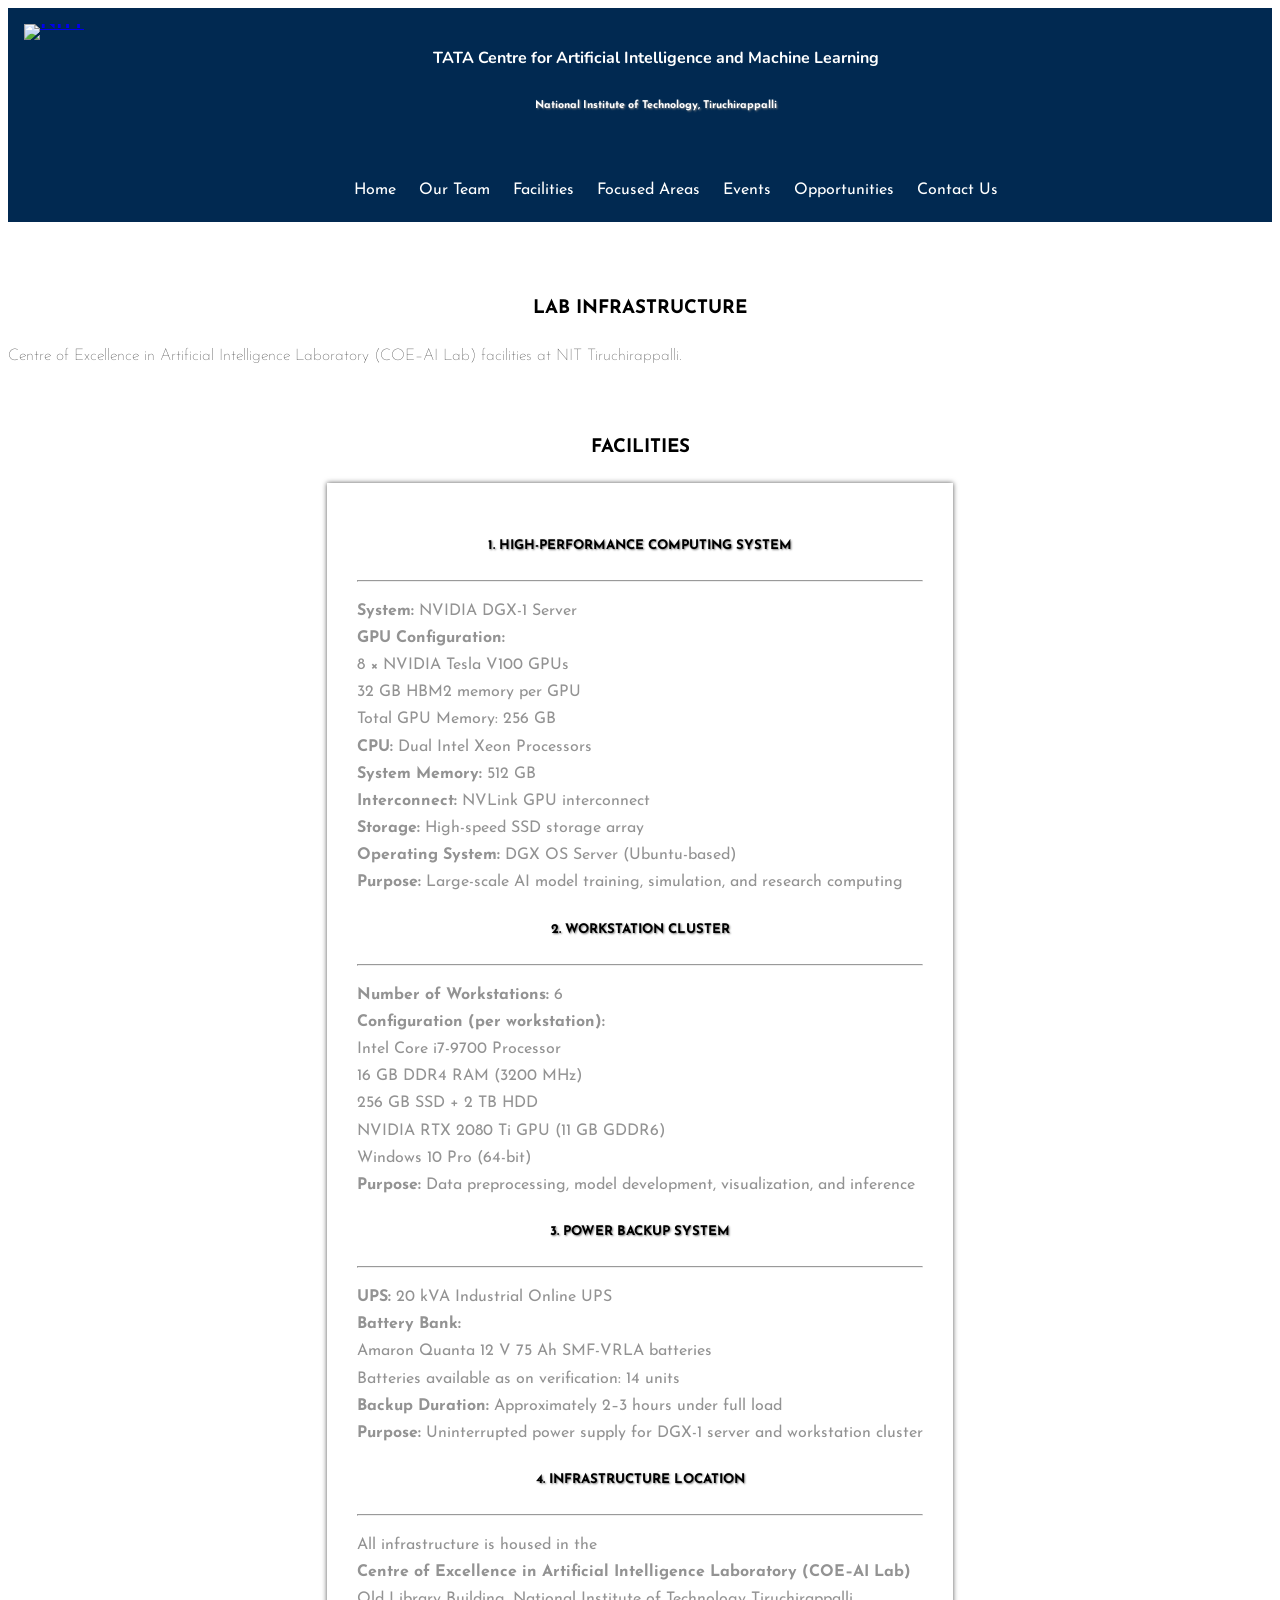
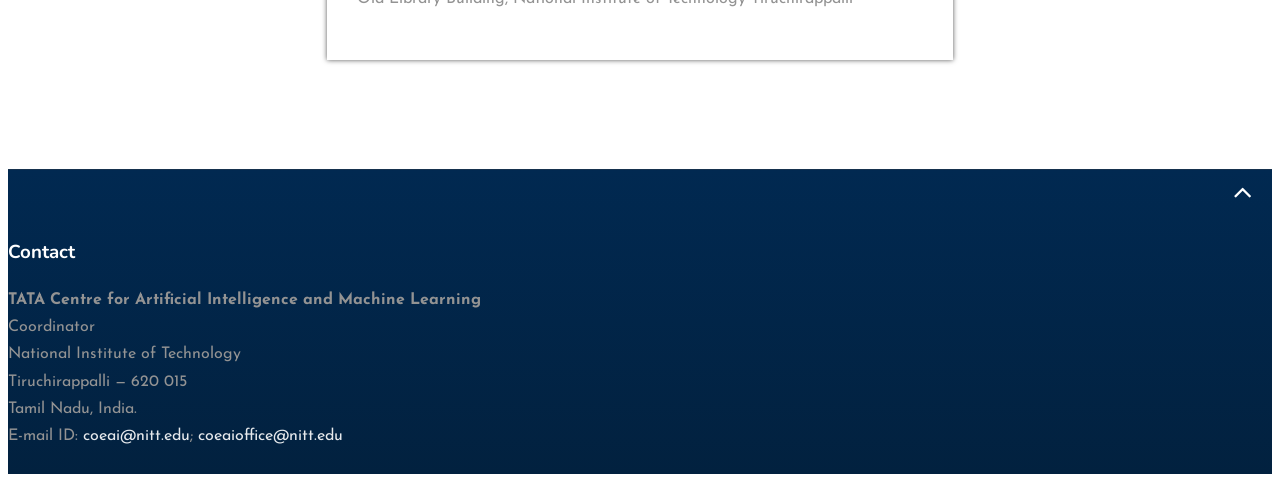
==== facilities.html @ 54cd0da4 "feat: changes 2026" ====
<!DOCTYPE html>
<html lang="en">
  <head>
    <title>TATA Centre for Artificial Intelligence and Machine Learning</title>
    <meta charset="utf-8" />
    <meta
      name="viewport"
      content="width=device-width, initial-scale=1, shrink-to-fit=yes"
    />
    <link
      href="https://fonts.googleapis.com/css?family=Nunito:300,400,700"
      rel="stylesheet"
    />
    <link rel="stylesheet" href="fonts/icomoon/style.css" />
    <link rel="stylesheet" href="css/bootstrap.min.css" />
    <link rel="stylesheet" href="css/magnific-popup.css" />
    <link rel="stylesheet" href="css/jquery-ui.css" />
    <link rel="stylesheet" href="css/owl.carousel.min.css" />
    <link rel="stylesheet" href="css/owl.theme.default.min.css" />
    <link rel="stylesheet" href="fonts/flaticon/font/flaticon.css" />
    <link rel="stylesheet" href="css/style.css" />
    <link rel="shortcut icon" href="images/emblem.png" type="image/x-icon" />
    <link
      href="https://fonts.googleapis.com/css?family=Josefin+Sans"
      rel="stylesheet"
    />
    <link
      rel="stylesheet"
      href="https://cdnjs.cloudflare.com/ajax/libs/font-awesome/4.7.0/css/font-awesome.min.css"
    />
    <link href="css/animate.css" rel="stylesheet" type="text/css" media="all" />
  </head>

  <body
    data-spy="scroll"
    data-target=".site-navbar-target"
    data-offset="300"
    style="font-family: 'Josefin Sans', sans-serif !important"
  >
    <div class="site-wrap" id="home-section">
      <div class="site-mobile-menu site-navbar-target">
        <div class="site-mobile-menu-header">
          <div class="site-mobile-menu-close mt-3">
            <span class="icon-close2 js-menu-toggle"></span>
          </div>
        </div>
        <div class="site-mobile-menu-body"></div>
      </div>

      <header
        class="site-navbar js-sticky-header site-navbar-target"
        style="background-color: #012951"
        role="banner"
      >
        <div class="site-logo">
          <a href="https://www.nitt.edu/" style="float: left"
            ><img
              src="images/emblem.png"
              alt="NITT"
              style="width: 130px; height: 130px"
          /></a>
          <a href="#home-section" class="text-black head-tag go-top"></a>
        </div>
        <div class="container">
          <div class="row align-items-center position-relative">
            <div class="col-12">
              <nav class="site-navigation text-center" role="navigation">
                <div style="color: white; text-align: center">
                  <h4>
                    TATA Centre for Artificial Intelligence and Machine Learning
                  </h4>
                  <h6>National Institute of Technology, Tiruchirappalli</h6>
                </div>
                <ul
                  class="site-menu main-menu js-clone-nav ml-auto d-none d-lg-block"
                  style="float: right"
                >
                  <li class="dropdown">
                    <a href="index.html" class="nav-link">Home</a>
                  </li>
                  <li class="dropdown">
                    <a href="" class="nav-link">Our Team</a>
                    <div class="dropdown-content">
                      <a href="team.html">NITT COE Faculty</a>
                      <a href="empty.html">COE Staff</a>
                    </div>
                  </li>
                  <li class="dropdown">
                    <a href="facilities.html" class="nav-link">Facilities</a>
                  </li>
                  <li class="dropdown">
                    <a href="research.html" class="nav-link">Focused Areas</a>
                  </li>
                  <li class="dropdown">
                    <a href="events.html" class="nav-link">Events</a>
                  </li>
                  <li class="dropdown">
                    <a href="opportunities.html" class="nav-link"
                      >Opportunities</a
                    >
                  </li>
                  <li class="dropdown">
                    <a href="contact.html" class="nav-link">Contact Us</a>
                  </li>
                  
                </ul>
              </nav>
            </div>
            <div class="toggle-button align-items-center d-flex">
              <a
                href="#"
                class="site-menu-toggle js-menu-toggle text-white mt-5 d-inline-block d-lg-none d-flex"
              >
                <span class="icon-menu h3 m-0"></span
              ></a>
            </div>
          </div>
        </div>
      </header>
      <div class="site-section block__73694" id="about-section">
        <div class="container-fluid">
          <div class="row d-flex no-gutters align-items-stretch">
            <div
              class="col-lg-12 p-lg-5 mt-4 mt-lg-0"
              style="padding-top: 20px !important"
            >
              <span class="anchor" id="lab"></span>
              <h3 class="mb-3 text-black h3font">Lab Infrastructure</h3>
              <p class="para-font text-justify d-flex justify-content-center">
                Centre of Excellence in Artificial Intelligence Laboratory (COE–AI Lab) facilities at NIT Tiruchirappalli.
              </p>
              <br />
              <span id="equipments" class="anchor"></span>
              <h3 class="mb-3 text-black h3font">Facilities</h3>
              <div class="site-section block__73694" id="theme-section">
                <div class="container-fluid">
                  <div class="row d-flex no-gutters align-items-stretch">
                    <div class="col-lg-12">
                      <div class="comm" align="center">
                        <h5 class="text-black">1. High-Performance Computing System</h5>
                        <hr />
                        <ul style="text-align: left; list-style: none; padding-left: 0;">
                          <li><strong>System:</strong> NVIDIA DGX-1 Server</li>
                          <li><strong>GPU Configuration:</strong></li>
                          <li>8 × NVIDIA Tesla V100 GPUs</li>
                          <li>32 GB HBM2 memory per GPU</li>
                          <li>Total GPU Memory: 256 GB</li>
                          <li><strong>CPU:</strong> Dual Intel Xeon Processors</li>
                          <li><strong>System Memory:</strong> 512 GB</li>
                          <li><strong>Interconnect:</strong> NVLink GPU interconnect</li>
                          <li><strong>Storage:</strong> High-speed SSD storage array</li>
                          <li><strong>Operating System:</strong> DGX OS Server (Ubuntu-based)</li>
                          <li><strong>Purpose:</strong> Large-scale AI model training, simulation, and research computing</li>
                        </ul>

                        <h5 class="text-black mt-4">2. Workstation Cluster</h5>
                        <hr />
                        <ul style="text-align: left; list-style: none; padding-left: 0;">
                          <li><strong>Number of Workstations:</strong> 6</li>
                          <li><strong>Configuration (per workstation):</strong></li>
                          <li>Intel Core i7-9700 Processor</li>
                          <li>16 GB DDR4 RAM (3200 MHz)</li>
                          <li>256 GB SSD + 2 TB HDD</li>
                          <li>NVIDIA RTX 2080 Ti GPU (11 GB GDDR6)</li>
                          <li>Windows 10 Pro (64-bit)</li>
                          <li><strong>Purpose:</strong> Data preprocessing, model development, visualization, and inference</li>
                        </ul>

                        <h5 class="text-black mt-4">3. Power Backup System</h5>
                        <hr />
                        <ul style="text-align: left; list-style: none; padding-left: 0;">
                          <li><strong>UPS:</strong> 20 kVA Industrial Online UPS</li>
                          <li><strong>Battery Bank:</strong></li>
                          <li>Amaron Quanta 12 V 75 Ah SMF-VRLA batteries</li>
                          <li>Batteries available as on verification: 14 units</li>
                          <li><strong>Backup Duration:</strong> Approximately 2–3 hours under full load</li>
                          <li><strong>Purpose:</strong> Uninterrupted power supply for DGX-1 server and workstation cluster</li>
                        </ul>

                        <h5 class="text-black mt-4">4. Infrastructure Location</h5>
                        <hr />
                        <p class="text-justify" style="text-align: left;">
                          All infrastructure is housed in the<br />
                          <strong>Centre of Excellence in Artificial Intelligence Laboratory (COE–AI Lab)</strong><br />
                          Old Library Building, National Institute of Technology Tiruchirappalli
                        </p>
                      </div>
                    </div>
                  </div>
                </div>
              </div>
            </div>
            <br />
          </div>
        </div>
      </div>
    </div>
    <div class="btn btn-primary">
      <a class="go-top" href="#home-section"
        ><i class="fa fa-angle-up" aria-hidden="true"></i
      ></a>
    </div>
    <footer class="site-footer footer-padding">
      <div class="container">
        <div class="row">
          <div class="col-md-8">
            <h3 class="footer-heading1 mb-1">Contact</h3>
            <strong
              >TATA Centre for Artificial Intelligence and Machine
              Learning</strong
            ><br />
            Coordinator <br />
            National Institute of Technology<br />
            Tiruchirappalli — 620 015<br />
            Tamil Nadu, India.<br />
            E-mail ID: <a href="mailto:coeai@nitt.edu">coeai@nitt.edu</a>;
            <a href="mailto:coeaioffice@nitt.edu">coeaioffice@nitt.edu</a>
            <br />
          </div>
          <div class="col-md-4 rightAlign"></div>
        </div>
      </div>
    </footer>
    <script src="js/jquery-3.3.1.min.js"></script>
    <script src="js/jquery-ui.js"></script>
    <script src="js/popper.min.js"></script>
    <script src="js/bootstrap.min.js"></script>
    <script src="js/owl.carousel.min.js"></script>
    <script src="js/jquery.magnific-popup.min.js"></script>
    <script src="js/jquery.sticky.js"></script>
    <script src="js/jquery.waypoints.min.js"></script>
    <script src="js/jquery.animateNumber.min.js"></script>
    <script src="js/aos.js"></script>
    <script src="js/main.js"></script>
  </body>
</html>
---- css/style.css ----
/* Base */

html,
body {
  overflow-x: hidden;
}

.image {
  display: inline;
  border-radius: 5px;
  width: 100%;
}

.rightAlign {
  text-align: right;
}

.center-elems {
  margin: auto;
  width: 50%;
  display: flex;
  height: 100%;
  flex-direction: column;
  justify-content: center;
}

.conf {
  display: inline-block;
  text-align: center;
  color: black;
  /* border-style: */
}

.font-size-10 {
  font-size: 10px;
}

.font-size-11 {
  font-size: 11px;
}

.font-size-12 {
  font-size: 12px;
}

.font-size-13 {
  font-size: 13px;
}

.font-size-14 {
  font-size: 14px;
}

.font-size-15 {
  font-size: 15px;
}

.font-size-16 {
  font-size: 16px;
}

.font-size-17 {
  font-size: 17px;
}

.font-size-18 {
  font-size: 18px;
}

.font-size-19 {
  font-size: 19px;
}

.font-size-20 {
  font-size: 20px;
}

.font-size-21 {
  font-size: 21px;
}

.font-size-22 {
  font-size: 22px;
}

.font-size-23 {
  font-size: 23px;
}

.font-size-24 {
  font-size: 24px;
}

.font-size-25 {
  font-size: 25px;
}

.font-size-26 {
  font-size: 26px;
}

.font-size-27 {
  font-size: 27px;
}

.font-size-28 {
  font-size: 28px;
}

.font-size-29 {
  font-size: 29px;
}

.font-size-30 {
  font-size: 30px;
}

.font-gray-1 {
  color: #f7f7f7;
}

.font-gray-2 {
  color: #e9e9e9;
}

.font-gray-3 {
  color: #d9d9d9;
}

.font-gray-4 {
  color: #c9c9c9;
}

.font-gray-5,
.block-heading-1 span {
  color: #b8b8b8;
}

.font-gray-6 {
  color: #a8a8a8;
}

.font-gray-7,
body {
  color: #939393;
}

.color1 {
  color: #fff;
  font-weight: bold !important;
}

.font-gray-8 {
  color: #7b7b7b;
}

.font-gray-9 {
  color: #636363 #4d4d4d;
}

.font-gray-10 {
  color: #353535;
}

.border-gray-1 {
  border-color: #f7f7f7;
}

.border-gray-2 {
  border-color: #e9e9e9;
}

.border-gray-3 {
  border-color: #d9d9d9;
}

.border-gray-4 {
  border-color: #c9c9c9;
}

.border-gray-5 {
  border-color: #b8b8b8;
}

.border-gray-6 {
  border-color: #a8a8a8;
}

.border-gray-7 {
  border-color: #939393;
}

.border-gray-8 {
  border-color: #7b7b7b;
}

.border-gray-9 {
  border-color: #636363 #4d4d4d;
}

.border-gray-10 {
  border-color: #353535;
}

.bg-gray-1 {
  border-color: #f7f7f7;
}

.bg-gray-2 {
  border-color: #e9e9e9;
}

.bg-gray-3 {
  border-color: #d9d9d9;
}

.bg-gray-4 {
  border-color: #c9c9c9;
}

.bg-gray-5 {
  border-color: #b8b8b8;
}

.bg-gray-6 {
  border-color: #a8a8a8;
}

.bg-gray-7 {
  border-color: #939393;
}

.bg-gray-8 {
  border-color: #7b7b7b;
}

.bg-gray-9 {
  border-color: #636363 #4d4d4d;
}

.bg-gray-10 {
  border-color: #353535;
}

.letter-spacing-1 {
  letter-spacing: 0.1em;
}

.letter-spacing-2 {
  letter-spacing: 0.2em;
}

.border-w-1 {
  border-width: 1px;
}

.border-w-2 {
  border-width: 2px;
}

.border-w-3 {
  border-width: 3px;
}

.border-w-4 {
  border-width: 4px;
}

.border-w-5 {
  border-width: 5px;
}

.primary-black--hover {
  background: #dd6b4d;
  color: #fff;
}

.primary-black--hover:hover {
  background: #000;
  color: #fff;
}

.primary-dark--hover {
  background: #dd6b4d;
  color: #fff;
}

.primary-dark--hover:hover {
  background: gray;
  color: #fff;
}

.primary-primary-outline--hover {
  background: #dd6b4d;
  color: #fff;
}

.primary-primary-outline--hover:hover {
  border-color: #dd6b4d;
  background: transparent;
}

.primary-outline-primary--hover {
  background: transparent;
  border-color: #dd6b4d;
}

.primary-outline-primary--hover:hover {
  color: #fff;
  background: #dd6b4d;
}

body {
  line-height: 1.7;
  font-weight: 400;
  font-size: 1rem;
}

::-moz-selection {
  background: #000;
  color: #fff;
}

::selection {
  background: #000;
  color: #fff;
}

.fa1 {
  margin-right: 10px;
}

.footer-addr {
  margin-bottom: 5px;
}

.footer-span {
  margin-left: 26px;
}

.para-font {
  color: #212121;
  font-weight: 50;
}

.text-justify {
  text-align: justify;
}

.pa {
  padding-left: 5px;
}

a {
  -webkit-transition: 0.3s all ease;
  -o-transition: 0.3s all ease;
  transition: 0.3s all ease;
}

a:hover {
  text-decoration: none;
}

h1,
h2,
h3,
h4,
h5,
.h1,
.h2,
.h3,
.h4,
.h5 {
  font-family: "Nunito", -apple-system, BlinkMacSystemFont, "Segoe UI", Roboto,
    "Helvetica Neue", Arial, sans-serif, "Apple Color Emoji", "Segoe UI Emoji",
    "Segoe UI Symbol", "Noto Color Emoji";
}

.border-2 {
  border-width: 2px;
}

.text-black {
  color: #000 !important;
  /*    text-decoration: underline;*/
  text-transform: uppercase;
  font-family: "Josefin Sans", sans-serif;
  text-align: center;
}

.bg-black {
  background: #000 !important;
}

.color-black-opacity-5 {
  color: rgba(0, 0, 0, 0.5);
}

.color-white-opacity-5 {
  color: rgba(255, 255, 255, 0.5);
}

.site-wrap:before {
  display: none;
  -webkit-transition: 0.3s all ease-in-out;
  -o-transition: 0.3s all ease-in-out;
  transition: 0.3s all ease-in-out;
  background: rgba(0, 0, 0, 0.6);
  content: "";
  position: absolute;
  z-index: 2000;
  top: 0;
  left: 0;
  right: 0;
  bottom: 0;
  opacity: 0;
  visibility: hidden;
}

.offcanvas-menu .site-wrap {
  height: 100%;
  width: 100%;
  z-index: 2;
}

.offcanvas-menu .site-wrap:before {
  opacity: 1;
  visibility: visible;
}

.line-height-1 {
  line-height: 1 !important;
}

.bg-black {
  background: #000;
}

.form-control {
  height: 55px;
  background: #fff !important;
  font-family: "Nunito", -apple-system, BlinkMacSystemFont, "Segoe UI", Roboto,
    "Helvetica Neue", Arial, sans-serif, "Apple Color Emoji", "Segoe UI Emoji",
    "Segoe UI Symbol", "Noto Color Emoji";
}

.form-control:active,
.form-control:focus {
  border-color: #dd6b4d;
}

.form-control:hover,
.form-control:active,
.form-control:focus {
  -webkit-box-shadow: none !important;
  box-shadow: none !important;
}

.h3font {
  font-weight: 900;
}

.para1 {
  text-align: justify;
  padding-bottom: 15px;
}

.footer-padding {
  padding: 3em 0 1.5em !important;
}

.tagl {
  font-size: 7px;
  line-height: 13px;
}

.head-tag {
  text-decoration: none;
  float: right;
  line-height: 20px;
  height: 20px;
  text-align: left;
  padding-top: 20px;
}

.site-section {
  padding: 2.5em 0;
}

@media (min-width: 768px) {
  .site-section {
    padding: 5em 0;
  }
}

.site-section.site-section-sm {
  padding: 4em 0;
}

.site-footer {
  padding: 3em 0;
  background: linear-gradient(180deg, #012951 0%, #02213f 100%);
  border-top: 1px solid rgba(255, 255, 255, 0.08);
}

@media (min-width: 768px) {
  .site-footer {
    padding: 3.25em 0;
  }
}

.site-footer .border-top {
  border-top: 1px solid rgba(255, 255, 255, 0.1) !important;
}

.site-footer p {
  color: rgba(255, 255, 255, 0.78);
  line-height: 1.7;
}

.site-footer h2,
.site-footer h3,
.site-footer h4,
.site-footer h5 {
  color: #fff;
}

.site-footer a {
  color: rgba(255, 255, 255, 0.9);
  text-decoration: none;
  border-bottom: 1px solid transparent;
}

.site-footer a:hover {
  color: #ffffff;
  border-bottom-color: rgba(255, 255, 255, 0.55);
}

.site-footer ul li {
  margin-bottom: 10px;
}

.site-footer .footer-heading {
  font-size: 16px;
  color: #fff;
}

.bg-text-line {
  display: inline;
  background: #000;
  -webkit-box-shadow: 20px 0 0 #000, -20px 0 0 #000;
  box-shadow: 20px 0 0 #000, -20px 0 0 #000;
}

.text-white-opacity-05 {
  color: rgba(255, 255, 255, 0.5);
}

.text-black-opacity-05 {
  color: rgba(0, 0, 0, 0.5);
}

.hover-bg-enlarge {
  overflow: hidden;
  position: relative;
}

@media (max-width: 991.98px) {
  .hover-bg-enlarge {
    height: auto !important;
  }
}

.hover-bg-enlarge>div {
  -webkit-transform: scale(1);
  -ms-transform: scale(1);
  transform: scale(1);
  -webkit-transition: 0.8s all ease-in-out;
  -o-transition: 0.8s all ease-in-out;
  transition: 0.8s all ease-in-out;
}

.hover-bg-enlarge:hover>div,
.hover-bg-enlarge:focus>div,
.hover-bg-enlarge:active>div {
  -webkit-transform: scale(1.2);
  -ms-transform: scale(1.2);
  transform: scale(1.2);
}

@media (max-width: 991.98px) {
  .hover-bg-enlarge .bg-image-md-height {
    height: 300px !important;
  }
}

.bg-image {
  background-size: cover;
  background-position: center center;
  background-repeat: no-repeat;
  background-attachment: fixed;
}

.bg-image.overlay {
  position: relative;
}

.bg-image.overlay:after {
  position: absolute;
  content: "";
  top: 0;
  left: 0;
  right: 0;
  bottom: 0;
  z-index: 0;
  width: 100%;
  background: rgba(0, 0, 0, 0.2);
}

.bg-image>.container {
  position: relative;
  z-index: 1;
}

@media (max-width: 991.98px) {
  .img-md-fluid {
    max-width: 100%;
  }
}

@media (max-width: 991.98px) {

  .display-1,
  .display-3 {
    font-size: 3rem;
  }
}

.play-single-big {
  width: 90px;
  height: 90px;
  display: inline-block;
  border: 2px solid #fff;
  color: #fff !important;
  border-radius: 50%;
  position: relative;
  -webkit-transition: 0.3s all ease-in-out;
  -o-transition: 0.3s all ease-in-out;
  transition: 0.3s all ease-in-out;
}

.play-single-big>span {
  font-size: 50px;
  position: absolute;
  top: 50%;
  left: 50%;
  -webkit-transform: translate(-40%, -50%);
  -ms-transform: translate(-40%, -50%);
  transform: translate(-40%, -50%);
}

.play-single-big:hover {
  width: 120px;
  height: 120px;
}

.overlap-to-top {
  margin-top: -150px;
}

.ul-check {
  margin-bottom: 50px;
}

.ul-check li {
  position: relative;
  padding-left: 35px;
  margin-bottom: 15px;
  line-height: 1.5;
}

.ul-check li:before {
  left: 0;
  font-size: 20px;
  top: -0.3rem;
  font-family: "icomoon";
  content: "\e5ca";
  position: absolute;
}

.ul-check.white li:before {
  color: #fff;
}

.ul-check.success li:before {
  color: #8bc34a;
}

.ul-check.primary li:before {
  color: #dd6b4d;
}

.select-wrap,
.wrap-icon {
  position: relative;
}

.select-wrap .icon,
.wrap-icon .icon {
  position: absolute;
  right: 10px;
  top: 50%;
  -webkit-transform: translateY(-50%);
  -ms-transform: translateY(-50%);
  transform: translateY(-50%);
  font-size: 22px;
}

.select-wrap select,
.wrap-icon select {
  -webkit-appearance: none;
  -moz-appearance: none;
  appearance: none;
  width: 100%;
}

.top-bar {
  border-bottom: 1px solid #e9ecef !important;
}

/* Navbar */

.site-navbar {
  margin-bottom: 0px;
  z-index: 1999;
  position: relative;
  width: 100%;
  padding: 1rem;
}

@media (max-width: 991.98px) {
  .site-navbar {
    padding-bottom: 3rem;
  }
}

.site-navbar .toggle-button {
  position: absolute;
  right: 0px;
}

.site-navbar .site-logo {
  position: absolute;
  font-size: 1.2rem;
  text-transform: uppercase;
  font-weight: 900;
  line-height: 0;
  margin: 0;
  padding: 0;
  z-index: 3;
}

@media (max-width: 991.98px) {
  .site-navbar .site-logo {
    float: left;
    position: relative;
  }
}

.site-navbar .site-navigation.border-bottom {
  border-bottom: 1px solid #f3f3f4 !important;
}

.site-navbar .site-navigation .site-menu {
  margin-bottom: 0;
  float: none !important;
  margin-left: 0 !important;
  margin-right: 0 !important;
  display: inline-block;
}

.site-navbar .site-navigation {
  text-align: center;
}

.site-navbar .site-navigation .site-menu .active {
  color: #dd6b4d !important;
  display: inline-block;
  border-bottom: 2px solid #dd6b4d;
}

.site-navbar .site-navigation .site-menu a {
  text-decoration: none !important;
  display: block;
}

.site-navbar .site-navigation .site-menu>li {
  display: inline-block;
}

.site-navbar .site-navigation .site-menu>li>a {
  margin-left: 9px;
  margin-right: 9px;
  padding-top: 20px;
  display: inline-block;
  text-decoration: none !important;
  border-bottom: 2px solid transparent;
}

.site-navbar .site-navigation .site-menu>li>a:hover {
  color: #dd6b4d;
}

.site-navbar .site-navigation .site-menu .has-children {
  position: relative;
}

.site-navbar .site-navigation .site-menu .has-children>a {
  position: relative;
  padding-right: 20px;
}

.site-navbar .site-navigation .site-menu .has-children>a:before {
  position: absolute;
  content: "\e313";
  font-size: 16px;
  top: 50%;
  right: 0;
  -webkit-transform: translateY(-50%);
  -ms-transform: translateY(-50%);
  transform: translateY(-50%);
  font-family: "icomoon";
}

.site-navbar .site-navigation .site-menu .has-children .dropdown {
  visibility: hidden;
  opacity: 0;
  top: 100%;
  position: absolute;
  text-align: left;
  border-top: 2px solid #dd6b4d;
  -webkit-box-shadow: 0 2px 10px -2px rgba(0, 0, 0, 0.1);
  box-shadow: 0 2px 10px -2px rgba(0, 0, 0, 0.1);
  border-left: 1px solid #edf0f5;
  border-right: 1px solid #edf0f5;
  border-bottom: 1px solid #edf0f5;
  padding: 0px 0;
  margin-top: 20px;
  margin-left: 0px;
  background: #fff;
  -webkit-transition: 0.2s 0s;
  -o-transition: 0.2s 0s;
  transition: 0.2s 0s;
}

.site-navbar .site-navigation .site-menu .has-children .dropdown.arrow-top {
  position: absolute;
}

.site-navbar .site-navigation .site-menu .has-children .dropdown.arrow-top:before {
  bottom: 100%;
  left: 20%;
  border: solid transparent;
  content: " ";
  height: 0;
  width: 0;
  position: absolute;
  pointer-events: none;
}

.site-navbar .site-navigation .site-menu .has-children .dropdown.arrow-top:before {
  border-color: rgba(136, 183, 213, 0);
  border-bottom-color: #fff;
  border-width: 10px;
  margin-left: -10px;
}

.site-navbar .site-navigation .site-menu .has-children .dropdown a {
  text-transform: none;
  letter-spacing: normal;
  -webkit-transition: 0s all;
  -o-transition: 0s all;
  transition: 0s all;
  color: #343a40;
}

.site-navbar .site-navigation .site-menu .has-children .dropdown .active>a {
  color: #dd6b4d !important;
}

.site-navbar .site-navigation .site-menu .has-children .dropdown>li {
  list-style: none;
  padding: 0;
  margin: 0;
  min-width: 200px;
}

.site-navbar .site-navigation .site-menu .has-children .dropdown>li>a {
  padding: 9px 20px;
  display: block;
}

.site-navbar .site-navigation .site-menu .has-children .dropdown>li>a:hover {
  background: #f4f5f9;
  color: #25262a;
}

.site-navbar .site-navigation .site-menu .has-children .dropdown>li.has-children>a:before {
  content: "\e315";
  right: 20px;
}

.site-navbar .site-navigation .site-menu .has-children .dropdown>li.has-children>.dropdown,
.site-navbar .site-navigation .site-menu .has-children .dropdown>li.has-children>ul {
  left: 100%;
  top: 0;
}

.site-navbar .site-navigation .site-menu .has-children .dropdown>li.has-children:hover>a,
.site-navbar .site-navigation .site-menu .has-children .dropdown>li.has-children:active>a,
.site-navbar .site-navigation .site-menu .has-children .dropdown>li.has-children:focus>a {
  background: #f4f5f9;
  color: #25262a;
}

.site-navbar .site-navigation .site-menu .has-children:hover>a,
.site-navbar .site-navigation .site-menu .has-children:focus>a,
.site-navbar .site-navigation .site-menu .has-children:active>a {
  color: #dd6b4d;
}

.site-navbar .site-navigation .site-menu .has-children:hover,
.site-navbar .site-navigation .site-menu .has-children:focus,
.site-navbar .site-navigation .site-menu .has-children:active {
  cursor: pointer;
}

.site-navbar .site-navigation .site-menu .has-children:hover>.dropdown,
.site-navbar .site-navigation .site-menu .has-children:focus>.dropdown,
.site-navbar .site-navigation .site-menu .has-children:active>.dropdown {
  -webkit-transition-delay: 0s;
  -o-transition-delay: 0s;
  transition-delay: 0s;
  margin-top: 0px;
  visibility: visible;
  opacity: 1;
}

.site-mobile-menu {
  width: 300px;
  position: fixed;
  right: 0;
  z-index: 2000;
  padding-top: 20px;
  background: #012951;
  height: calc(100vh);
  -webkit-transform: translateX(110%);
  -ms-transform: translateX(110%);
  transform: translateX(110%);
  -webkit-box-shadow: -10px 0 20px -10px rgba(0, 0, 0, 0.1);
  box-shadow: -10px 0 20px -10px rgba(0, 0, 0, 0.1);
  -webkit-transition: 0.3s all ease-in-out;
  -o-transition: 0.3s all ease-in-out;
  transition: 0.3s all ease-in-out;
}

.offcanvas-menu .site-mobile-menu {
  -webkit-transform: translateX(0%);
  -ms-transform: translateX(0%);
  transform: translateX(0%);
}

.site-mobile-menu .site-mobile-menu-header {
  width: 100%;
  float: left;
  padding-left: 20px;
  padding-right: 20px;
}

.site-mobile-menu .site-mobile-menu-header .site-mobile-menu-close {
  float: right;
  margin-top: 8px;
}

.site-mobile-menu .site-mobile-menu-header .site-mobile-menu-close span {
  font-size: 30px;
  display: inline-block;
  padding-left: 10px;
  padding-right: 0px;
  line-height: 1;
  cursor: pointer;
  -webkit-transition: 0.3s all ease;
  -o-transition: 0.3s all ease;
  transition: 0.3s all ease;
}

.site-mobile-menu .site-mobile-menu-header .site-mobile-menu-close span:hover {
  color: #25262a;
}

.site-mobile-menu .site-mobile-menu-header .site-mobile-menu-logo {
  float: left;
  margin-top: 10px;
  margin-left: 0px;
}

.site-mobile-menu .site-mobile-menu-header .site-mobile-menu-logo a {
  display: inline-block;
  text-transform: uppercase;
}

.site-mobile-menu .site-mobile-menu-header .site-mobile-menu-logo a img {
  max-width: 70px;
}

.site-mobile-menu .site-mobile-menu-header .site-mobile-menu-logo a:hover {
  text-decoration: none;
}

.site-mobile-menu .site-mobile-menu-body {
  overflow-y: scroll;
  -webkit-overflow-scrolling: touch;
  position: relative;
  padding: 0 20px 20px 20px;
  height: calc(100vh - 52px);
  padding-bottom: 150px;
}

.site-mobile-menu .site-nav-wrap {
  padding: 0;
  margin: 0;
  list-style: none;
  position: relative;
}

.site-mobile-menu .site-nav-wrap a {
  padding: 10px 20px;
  display: block;
  position: relative;
  color: #212529;
}

.site-mobile-menu .site-nav-wrap a:hover {
  color: #dd6b4d;
}

.site-mobile-menu .site-nav-wrap li {
  position: relative;
  display: block;
}

.site-mobile-menu .site-nav-wrap li .nav-link.active {
  color: #dd6b4d;
}

.site-mobile-menu .site-nav-wrap .arrow-collapse {
  position: absolute;
  right: 0px;
  top: 10px;
  z-index: 20;
  width: 36px;
  height: 36px;
  text-align: center;
  cursor: pointer;
  border-radius: 50%;
}

.site-mobile-menu .site-nav-wrap .arrow-collapse:hover {
  background: #f8f9fa;
}

.site-mobile-menu .site-nav-wrap .arrow-collapse:before {
  font-size: 12px;
  z-index: 20;
  font-family: "icomoon";
  content: "\f078";
  position: absolute;
  top: 50%;
  left: 50%;
  -webkit-transform: translate(-50%, -50%) rotate(-180deg);
  -ms-transform: translate(-50%, -50%) rotate(-180deg);
  transform: translate(-50%, -50%) rotate(-180deg);
  -webkit-transition: 0.3s all ease;
  -o-transition: 0.3s all ease;
  transition: 0.3s all ease;
}

.site-mobile-menu .site-nav-wrap .arrow-collapse.collapsed:before {
  -webkit-transform: translate(-50%, -50%);
  -ms-transform: translate(-50%, -50%);
  transform: translate(-50%, -50%);
}

.site-mobile-menu .site-nav-wrap>li {
  display: block;
  position: relative;
  float: left;
  width: 100%;
}

.site-mobile-menu .site-nav-wrap>li>a {
  padding-left: 20px;
  font-size: 20px;
}

.site-mobile-menu .site-nav-wrap>li>ul {
  padding: 0;
  margin: 0;
  list-style: none;
}

.site-mobile-menu .site-nav-wrap>li>ul>li {
  display: block;
}

.site-mobile-menu .site-nav-wrap>li>ul>li>a {
  padding-left: 40px;
  font-size: 16px;
}

.site-mobile-menu .site-nav-wrap>li>ul>li>ul {
  padding: 0;
  margin: 0;
}

.site-mobile-menu .site-nav-wrap>li>ul>li>ul>li {
  display: block;
}

.site-mobile-menu .site-nav-wrap>li>ul>li>ul>li>a {
  font-size: 16px;
  padding-left: 60px;
}

.site-mobile-menu .site-nav-wrap[data-class="social"] {
  float: left;
  width: 100%;
  margin-top: 30px;
  padding-bottom: 5em;
}

.site-mobile-menu .site-nav-wrap[data-class="social"]>li {
  width: auto;
}

.site-mobile-menu .site-nav-wrap[data-class="social"]>li:first-child a {
  padding-left: 15px !important;
}

.sticky-wrapper {
  position: relative;
  z-index: 100;
  width: 100%;
}

.sticky-wrapper .site-navbar {
  -webkit-transition: 0.3s all ease;
  -o-transition: 0.3s all ease;
  transition: 0.3s all ease;
}

.sticky-wrapper .site-navbar {
  background: white;
}

.sticky-wrapper .site-navbar .site-logo a {
  color: #fff;
}

.sticky-wrapper .site-navbar ul li a.active {
  color: #fff !important;
}

.sticky-wrapper.is-sticky .site-navbar {
  background: #fff;
  -webkit-box-shadow: 4px 0 20px -5px rgba(0, 0, 0, 0.2);
  box-shadow: 4px 0 20px -5px rgba(0, 0, 0, 0.2);
}

.sticky-wrapper.is-sticky .site-navbar .site-logo a {
  color: #dd6b4d;
}

.sticky-wrapper.is-sticky .site-navbar ul li a:active {
  color: #dd6b4d !important;
}

.sticky-wrapper .shrink {
  padding-top: 0px !important;
  padding-bottom: 0px !important;
}

@media (max-width: 991.98px) {
  .sticky-wrapper .shrink {
    padding-top: 30px !important;
    padding-bottom: 30px !important;
  }
}

/* Blocks */

.site-section-cover {
  position: relative;
}

.site-section-cover,
.site-section-cover .container {
  position: relative;
  z-index: 2;
}

.site-section-cover,
.site-section-cover .container>.row {
  height: 70vh;
  min-height: 700px;
}

@media (max-width: 991.98px) {

  .site-section-cover,
  .site-section-cover .container>.row {
    height: 47vh;
    min-height: 400px;
  }
}

.site-section-cover.overlay {
  position: relative;
}

.site-section-cover.overlay:before {
  position: absolute;
  content: "";
  top: 0;
  left: 0;
  right: 0;
  bottom: 0;
  background: rgba(0, 0, 0, 0.7);
  z-index: 1;
}

.site-section-cover.inner-page,
.site-section-cover.inner-page .container>.row {
  height: auto;
  min-height: auto;
  padding: 2em 0;
}

.site-section-cover.img-bg-section {
  background-size: cover;
  background-repeat: no-repeat;
}

.site-section-cover h1 {
  font-size: 4.5rem;
  color: #fff;
  line-height: 1;
}

@media (max-width: 991.98px) {
  .site-section-cover h1 {
    font-size: 2rem;
  }
}

@media (max-width: 691.98px) {
  .site-logo {
    display: none;
  }
}

.site-section-cover p {
  font-size: 18px;
  color: #999999;
  max-width: 400px;
}

.site-section {
  padding: 2rem 0;
}

@media (max-width: 991.98px) {
  .site-section {
    padding: 3rem 0;
  }
}

.gradient-bg-1,
.block-feature-1 .icon {
  background: #51eaea;
  background: -moz-linear-gradient(top, #51eaea 0%, #499bea 100%);
  background: -webkit-gradient(left top,
      left bottom,
      color-stop(0%, #51eaea),
      color-stop(100%, #499bea));
  background: -webkit-linear-gradient(top, #51eaea 0%, #499bea 100%);
  background: -o-linear-gradient(top, #51eaea 0%, #499bea 100%);
  background: -ms-linear-gradient(top, #51eaea 0%, #499bea 100%);
  background: -webkit-gradient(linear,
      left top,
      left bottom,
      from(#51eaea),
      to(#499bea));
  background: linear-gradient(to bottom, #51eaea 0%, #499bea 100%);
  filter: progid: DXImageTransform.Microsoft.gradient(startColorstr='#51eaea', endColorstr='#499bea', GradientType=0);
}

.block-heading-1 span {
  text-transform: uppercase;
  font-size: 12px;
  letter-spacing: 0.1em;
  font-weight: bold;
}

.block-heading-1 h2 {
  font-size: 3rem;
  color: #dd6b4d;
}

.block-feature-1-wrap {
  margin-bottom: 3rem;
}

.block-feature-1-wrap>.container>.row {
  margin-left: -18px;
  margin-right: -18px;
}

.block-feature-1-wrap>.container>.row>.col,
.block-feature-1-wrap>.container>.row>[class*="col-"] {
  padding-right: 36px;
  padding-left: 36px;
}

.block-feature-1 {
  background: #f2f2f2;
  padding: 30px 30px 30px 50px;
  position: relative;
}

.block-feature-1 h2 {
  font-size: 18px;
}

.block-feature-1 .icon {
  width: 80px;
  height: 80px;
  display: inline-block;
  border-radius: 50%;
  position: absolute;
  left: -40px;
  top: 50%;
  border: 4px solid #fff;
  -webkit-transform: translateY(-50%);
  -ms-transform: translateY(-50%);
  transform: translateY(-50%);
  text-align: center;
}

.block-feature-1 .icon>span {
  font-size: 40px;
  color: #fff;
  position: absolute;
  top: 50%;
  left: 50%;
  -webkit-transform: translate(-50%, -50%);
  -ms-transform: translate(-50%, -50%);
  transform: translate(-50%, -50%);
}

.block-img-video-1-wrap .block-img-video-1 {
  position: relative;
  margin-top: -10rem;
}

.block-img-video-1>a {
  display: block;
  position: relative;
  cursor: pointer;
}

.block-img-video-1>a .icon {
  position: absolute;
  width: 80px;
  height: 80px;
  border-radius: 50%;
  display: inline-block;
  top: 50%;
  left: 50%;
  -webkit-transform: translate(-50%, -50%);
  -ms-transform: translate(-50%, -50%);
  transform: translate(-50%, -50%);
  background: #fff;
}

.block-img-video-1>a .icon>span {
  position: absolute;
  top: 50%;
  font-size: 0.8rem;
  left: 50%;
  -webkit-transform: translate(-50%, -50%);
  -ms-transform: translate(-50%, -50%);
  transform: translate(-50%, -50%);
  color: #000;
}

.block-counter-1 {
  text-align: center;
}

.block-counter-1 .number,
.block-counter-1 .caption {
  display: block;
  line-height: 1;
}

.block-counter-1 .number {
  color: #fff;
  font-size: 4rem;
  position: relative;
  padding-bottom: 20px;
  margin-bottom: 20px;
}

.block-counter-1 .number:after {
  position: absolute;
  content: "";
  width: 50px;
  height: 3px;
  left: 50%;
  bottom: 0;
  -webkit-transform: translateX(-50%);
  -ms-transform: translateX(-50%);
  transform: translateX(-50%);
  background: rgba(255, 255, 255, 0.3);
}

.block-counter-1 .caption {
  font-size: 14px;
  color: #fff;
  letter-spacing: 0.05em;
}

.block-member-1 {
  padding: 30px;
  border: 1px solid #e9ecef;
  -webkit-box-shadow: 0px 0px 55px -21px rgba(0, 0, 0, 0.65);
  -moz-box-shadow: 0px 0px 55px -21px rgba(0, 0, 0, 0.65);
  box-shadow: 0px 0px 55px -21px rgba(0, 0, 0, 0.65);
}

.block-member-1 figure img {
  height: 200px !important;
  width: 250px !important;
}

.block-social-1>a {
  display: inline-block;
  width: 30px;
  height: 30px;
  position: relative;
}

.block-social-1>a span {
  position: absolute;
  top: 50%;
  left: 50%;
  -webkit-transform: translate(-50%, -50%);
  -ms-transform: translate(-50%, -50%);
  transform: translate(-50%, -50%);
}

.block-testimony-1 {
  padding: 20px;
}

.block-testimony-1 blockquote {
  background: #fff;
  padding: 30px;
  font-style: italic;
  font-size: 18px;
  color: #000;
  font-family: "Georgia", Times, serif;
}

.block-testimony-1 figure {
  position: relative;
  padding-top: 20px;
}

.block-testimony-1 figure:before {
  position: absolute;
  content: "";
  width: 50px;
  left: 50%;
  display: none;
  top: 0;
  -webkit-transform: translateX(-50%);
  -ms-transform: translateX(-50%);
  transform: translateX(-50%);
  background: #dd6b4d;
  height: 2px;
}

.block-testimony-1 figure img {
  max-width: 60px;
}

.block-testimony-1 h3 {
  font-size: 18px;
}

.block-13 .owl-nav {
  display: none;
}

.block-13 .owl-dots {
  text-align: center;
  position: relative;
  bottom: -30px;
}

.block-13 .owl-dots .owl-dot {
  display: inline-block;
  margin: 4px;
}

.block-13 .owl-dots .owl-dot span {
  display: inline-block;
  width: 7px;
  height: 7px;
  border-radius: 50%;
  background: #cccccc;
}

.block-13 .owl-dots .owl-dot.active span {
  background: #dd6b4d;
}

.post-entry {
  background: #fff;
  padding: 30px;
  border: 1px solid #e6e6e6;
  border-radius: 4px;
  -webkit-transition: 0.3s all ease;
  -o-transition: 0.3s all ease;
  transition: 0.3s all ease;
}

.post-entry:hover {
  -webkit-box-shadow: 0 5px 15px -5px rgba(0, 0, 0, 0.1);
  box-shadow: 0 5px 15px -5px rgba(0, 0, 0, 0.1);
}

.post-entry h2 {
  font-size: 20px;
}

.post-entry *:last-child {
  margin-bottom: 0;
}

.by {
  color: #000;
  border-bottom: 1px dotted #ccc;
}

.by:hover {
  border-bottom: 1px dotted #dd6b4d;
}

.form-control {
  border: none;
  -webkit-box-shadow: 0 4px 5px -3px rgba(0, 0, 0, 0.2) !important;
  box-shadow: 0 4px 5px -3px rgba(0, 0, 0, 0.2) !important;
}

.form-control:hover,
.form-control:active,
.form-control:focus {
  -webkit-box-shadow: 0 4px 5px -3px rgba(0, 0, 0, 0.2) !important;
  box-shadow: 0 4px 5px -3px rgba(0, 0, 0, 0.2) !important;
}

.sidebar-box {
  margin-bottom: 30px;
  padding: 25px;
  font-size: 15px;
  width: 100%;
  float: left;
  background: #fff;
}

.sidebar-box *:last-child {
  margin-bottom: 0;
}

.sidebar-box h3 {
  font-size: 18px;
  margin-bottom: 15px;
}

.categories li,
.sidelink li {
  position: relative;
  margin-bottom: 10px;
  padding-bottom: 10px;
  border-bottom: 1px dotted #dee2e6;
  list-style: none;
}

.categories li:last-child,
.sidelink li:last-child {
  margin-bottom: 0;
  border-bottom: none;
  padding-bottom: 0;
}

.categories li a,
.sidelink li a {
  display: block;
}

.categories li a span,
.sidelink li a span {
  position: absolute;
  right: 0;
  top: 0;
  color: #ccc;
}

.categories li.active a,
.sidelink li.active a {
  color: #000;
  font-style: italic;
}

.comment-form-wrap {
  clear: both;
}

.comment-list {
  padding: 0;
  margin: 0;
}

.comment-list .children {
  padding: 50px 0 0 40px;
  margin: 0;
  float: left;
  width: 100%;
}

.comment-list li {
  padding: 0;
  margin: 0 0 30px 0;
  float: left;
  width: 100%;
  clear: both;
  list-style: none;
}

.comment-list li .vcard {
  width: 80px;
  float: left;
}

.comment-list li .vcard img {
  width: 50px;
  border-radius: 50%;
}

.comment-list li .comment-body {
  float: right;
  width: calc(100% - 80px);
}

.comment-list li .comment-body h3 {
  font-size: 20px;
}

.comment-list li .comment-body .meta {
  text-transform: uppercase;
  font-size: 13px;
  letter-spacing: 0.1em;
  color: #ccc;
}

.comment-list li .comment-body .reply {
  padding: 5px 10px;
  background: #e6e6e6;
  color: #000;
  text-transform: uppercase;
  font-size: 14px;
}

.comment-list li .comment-body .reply:hover {
  color: #000;
  background: #e3e3e3;
}

.search-form {
  background: #f7f7f7;
  padding: 10px;
}

.search-form .form-group {
  position: relative;
}

.search-form .form-group input {
  padding-right: 50px;
}

.search-form .icon {
  position: absolute;
  top: 50%;
  right: 20px;
  -webkit-transform: translateY(-50%);
  -ms-transform: translateY(-50%);
  transform: translateY(-50%);
}

.post-meta {
  font-size: 13px;
  text-transform: uppercase;
  letter-spacing: 0.2em;
}

.post-meta a {
  color: #fff;
  border-bottom: 1px solid rgba(255, 255, 255, 0.5);
}

.slide {
  height: 100vh;
  min-height: 900px;
  background-size: cover;
}

.btn-md {
  padding: 8px 20px;
}

.border-w-2 {
  border-width: 2px !important;
}

.block__73694 .block__73422 {
  background-size: cover;
  background-position: center center;
  background-attachment: fixed;
  background-repeat: no-repeat;
}

@media (max-width: 991.98px) {
  .block__73694 .block__73422 {
    height: 400px;
  }
}

.slide-one-item .owl-nav .owl-prev,
.slide-one-item .owl-nav .owl-next {
  position: absolute;
  top: 50%;
  -webkit-transform: translateY(-50%);
  -ms-transform: translateY(-50%);
  transform: translateY(-50%);
  font-size: 2rem;
  color: rgba(255, 255, 255, 0.4);
}

.slide-one-item .owl-nav .owl-prev:hover,
.slide-one-item .owl-nav .owl-next:hover {
  color: #fff;
}

.slide-one-item .owl-nav .owl-prev {
  left: 20px;
}

.slide-one-item .owl-nav .owl-next {
  right: 20px;
}

.slide-one-item .owl-dots {
  text-align: center;
  position: absolute;
  z-index: 5;
  bottom: 100px;
  width: 100%;
}

.slide-one-item .owl-dots .owl-dot {
  display: inline-block;
}

.slide-one-item .owl-dots .owl-dot>span {
  display: inline-block;
  width: 7px;
  height: 7px;
  border-radius: 4px;
  -webkit-transition: 0.3s all ease;
  -o-transition: 0.3s all ease;
  transition: 0.3s all ease;
  background: rgba(255, 255, 255, 0.4);
  margin: 5px;
}

.slide-one-item .owl-dots .owl-dot.active>span {
  width: 20px;
  background: #fff;
}

.list1 li {
  list-style-type: none;
  margin: 5px;
  padding-left: 20px;
  color: #000000;
}

/*
        .list1 li:hover{
            background: -moz-linear-gradient(top, rgba(248,80,50,1) 0%, rgba(241,111,92,0.93) 38%, rgba(240,47,23,0.87) 70%, rgba(246,41,12,0.84) 87%, rgba(221,107,77,0.82) 100%);
            background: -webkit-gradient(left top, left bottom, color-stop(0%, rgba(248,80,50,1)), color-stop(38%, rgba(241,111,92,0.93)), color-stop(70%, rgba(240,47,23,0.87)), color-stop(87%, rgba(246,41,12,0.84)), color-stop(100%, rgba(221,107,77,0.82)));
            background: -webkit-linear-gradient(top, rgba(248,80,50,1) 0%, rgba(241,111,92,0.93) 38%, rgba(240,47,23,0.87) 70%, rgba(246,41,12,0.84) 87%, rgba(221,107,77,0.82) 100%);color:#ffffff;}
*/

.pub-img {
  height: 200px;
  width: 150px;
  text-align: center;
}

.pub-text {
  height: 200px;
  line-height: 200px;
}

.tabl {
  border: 1px solid grey !important;
}

.tabl th {
  text-align: center;
  background-color: #133c62;
  color: #ffffff;
}

.text-center {
  text-align: center !important;
}

.comm {
  width: fit-content;
  -webkit-box-shadow: 0px 0px 5px 0px rgba(0, 0, 0, 0.66);
  -moz-box-shadow: 0px 0px 5px 0px rgba(0, 0, 0, 0.66);
  box-shadow: 0px 0px 5px 0px rgba(0, 0, 0, 0.66);
  align-content: center;
  padding: 10px;
  margin: 0 auto;
}

.comm h5,
h6 {
  text-shadow: 1px 1px 2px grey;
  text-align: center;
}

.comm span {
  font-size: 12px;
}

.comm-align {
  text-align: left;
  padding-left: 100px;
}

@media (max-width: 991.98px) {
  .comm-align {
    text-align: left;
  }
}

.comm-align1 {
  text-align: center;
}

.btn {
  float: right;
  margin-right: 20px;
  font-size: 30px;
}

.btn a {
  color: white !important;
}

/*
        .dom{
            background-color:coral;}
*/

.dates {
  -webkit-box-shadow: 0px 0px 55px -13px rgba(163, 163, 163, 0.47);
  -moz-box-shadow: 0px 0px 55px -13px rgba(163, 163, 163, 0.47);
  box-shadow: 0px 0px 55px -13px rgba(163, 163, 163, 0.47);
  color: #333;
  padding: 20px;
  margin: 20px;
  display: inline-block;
  font-size: 18px;
}

@media screen and (max-width: 500px) {
  .dates {
    margin: 0px;
  }
}

.dates p {
  font-weight: 1000;
}

.img-text {
  font-size: 45px;
  width: 100%;
  text-align: center;
}

.text-center {
  text-align: center;
}

.fo-big {
  font-size: 18px;
}

.align-bottom {
  position: absolute;
  bottom: 0;
}

.platinum-bg {
  background: -webkit-gradient(left top,
      left bottom,
      color-stop(0%, rgba(242, 246, 248, 1)),
      color-stop(34%, rgba(181, 198, 208, 1)),
      color-stop(60%, rgba(216, 225, 231, 1)),
      color-stop(100%, rgba(224, 239, 249, 1)));
  background: -webkit-linear-gradient(top,
      rgba(242, 246, 248, 1) 0%,
      rgba(181, 198, 208, 1) 34%,
      rgba(216, 225, 231, 1) 60%,
      rgba(224, 239, 249, 1) 100%);
  background: -o-linear-gradient(top,
      rgba(242, 246, 248, 1) 0%,
      rgba(181, 198, 208, 1) 34%,
      rgba(216, 225, 231, 1) 60%,
      rgba(224, 239, 249, 1) 100%);
  background: -ms-linear-gradient(top,
      rgba(242, 246, 248, 1) 0%,
      rgba(181, 198, 208, 1) 34%,
      rgba(216, 225, 231, 1) 60%,
      rgba(224, 239, 249, 1) 100%);
  background: linear-gradient(to bottom,
      rgba(242, 246, 248, 1) 0%,
      rgba(181, 198, 208, 1) 34%,
      rgba(216, 225, 231, 1) 60%,
      rgba(224, 239, 249, 1) 100%);
  color: black;
  padding: 5px 0;
  text-align: center;
}

.gold-bg {
  background: -webkit-linear-gradient(top,
      rgba(252, 234, 187, 1) 0%,
      rgba(252, 205, 77, 1) 30%,
      rgba(248, 181, 0, 1) 51%,
      rgba(251, 223, 147, 1) 100%);
  background: -o-linear-gradient(top,
      rgba(252, 234, 187, 1) 0%,
      rgba(252, 205, 77, 1) 30%,
      rgba(248, 181, 0, 1) 51%,
      rgba(251, 223, 147, 1) 100%);
  background: -ms-linear-gradient(top,
      rgba(252, 234, 187, 1) 0%,
      rgba(252, 205, 77, 1) 30%,
      rgba(248, 181, 0, 1) 51%,
      rgba(251, 223, 147, 1) 100%);
  background: linear-gradient(to bottom,
      rgba(252, 234, 187, 1) 0%,
      rgba(252, 205, 77, 1) 30%,
      rgba(248, 181, 0, 1) 51%,
      rgba(251, 223, 147, 1) 100%);
  color: black;
  padding: 5px 0;
  text-align: center;
}

.silver-bg {
  background: linear-gradient(to bottom,
      rgba(226, 226, 226, 1) 0%,
      rgba(219, 219, 219, 1) 27%,
      rgba(209, 209, 209, 1) 44%,
      rgba(254, 254, 254, 1) 100%);
  color: black;
  padding: 5px 0;
  text-align: center;
}

.bronze-bg {
  background: -webkit-gradient(left top,
      left bottom,
      color-stop(0%, rgba(250, 194, 110, 1)),
      color-stop(34%, rgba(222, 152, 47, 1)),
      color-stop(51%, rgba(240, 160, 40, 1)),
      color-stop(100%, rgba(237, 206, 159, 1)));
  background: -webkit-linear-gradient(top,
      rgba(250, 194, 110, 1) 0%,
      rgba(222, 152, 47, 1) 34%,
      rgba(240, 160, 40, 1) 51%,
      rgba(237, 206, 159, 1) 100%);
  background: -o-linear-gradient(top,
      rgba(250, 194, 110, 1) 0%,
      rgba(222, 152, 47, 1) 34%,
      rgba(240, 160, 40, 1) 51%,
      rgba(237, 206, 159, 1) 100%);
  background: -ms-linear-gradient(top,
      rgba(250, 194, 110, 1) 0%,
      rgba(222, 152, 47, 1) 34%,
      rgba(240, 160, 40, 1) 51%,
      rgba(237, 206, 159, 1) 100%);
  background: linear-gradient(to bottom,
      rgba(250, 194, 110, 1) 0%,
      rgba(222, 152, 47, 1) 34%,
      rgba(240, 160, 40, 1) 51%,
      rgba(237, 206, 159, 1) 100%);
  color: black;
  padding: 5px 0;
  text-align: center;
}

.grad-bg {
  background: -webkit-gradient(left top,
      left bottom,
      color-stop(0%, rgba(183, 222, 237, 1)),
      color-stop(18%, rgba(113, 206, 239, 1)),
      color-stop(40%, rgba(70, 200, 240, 1)),
      color-stop(100%, rgba(183, 222, 237, 1)));
  background: -webkit-linear-gradient(top,
      rgba(183, 222, 237, 1) 0%,
      rgba(113, 206, 239, 1) 18%,
      rgba(70, 200, 240, 1) 40%,
      rgba(183, 222, 237, 1) 100%);
  background: -o-linear-gradient(top,
      rgba(183, 222, 237, 1) 0%,
      rgba(113, 206, 239, 1) 18%,
      rgba(70, 200, 240, 1) 40%,
      rgba(183, 222, 237, 1) 100%);
  background: -ms-linear-gradient(top,
      rgba(183, 222, 237, 1) 0%,
      rgba(113, 206, 239, 1) 18%,
      rgba(70, 200, 240, 1) 40%,
      rgba(183, 222, 237, 1) 100%);
  background: linear-gradient(to bottom,
      rgba(183, 222, 237, 1) 0%,
      rgba(113, 206, 239, 1) 18%,
      rgba(70, 200, 240, 1) 40%,
      rgba(183, 222, 237, 1) 100%);
  color: black;
  padding: 5px 0;
  text-align: center;
}

.marq {
  color: blue;
  font-weight: 600;
  text-transform: uppercase;
}

.tagl {
  overflow-wrap: break-word;
  width: 185px;
  word-wrap: break-word;
  hyphens: auto;
  display: block;
}

.comm {
  padding: 30px;
  margin-bottom: 50px;
}

#theme-section {
  padding-top: 0 !important;
  padding-bottom: 0 !important;
}

#speakers-section {
  padding-top: 0 !important;
}

#submission-section {
  padding-top: 0 !important;
}

.hcenter {
  text-align: center;
}

#allMembersContainer {
  text-align: center;
  max-width: 1800px;
  min-width: 200px;
  margin: 10px auto;
}

.member-container {
  margin: 0px 10px;
  padding: 12px;
  display: inline-block;
  width: 355px;
  position: relative;
  z-index: 0;
}

.basic-details {
  position: relative;
  z-index: 20;
}

.basic-details .member-image {
  border-radius: 50%;
  width: 310px;
  height: 310px;
}

.basic-details .member-name {
  color: black;
  font-size: 20px;
}

b {
  font-weight: bold !important;
}

::-webkit-scrollbar {
  width: 10px;
}

::-webkit-scrollbar-track {
  background: #f1f1f1;
}

::-webkit-scrollbar-thumb {
  background: #888;
}

::-webkit-scrollbar-thumb:hover {
  background: #555;
}

.dropdown-content {
  display: none;
  position: absolute;
  background-color: #f9f9f9;
  min-width: 220px;
  box-shadow: 0px 8px 16px 0px rgba(0, 0, 0, 0.2);
  z-index: 1;
}

.dropdown-content a {
  color: black;
  padding: 12px 16px;
  text-decoration: none;
  display: block;
  text-align: left;
}

.dropdown-content a:hover {
  background-color: #f1f1f1;
}

.dropdown:hover .dropdown-content {
  display: block;
}

.anchor {
  display: block;
  height: 142px;
  margin-top: -142px;
  visibility: hidden;
}

tr:not(:last-child) td:first-child {
  border: none;
  border-left: 1px solid #dee2ed;
}

tr:last-child td:first-child {
  border-top: none;
}

tr .td-type {
  border-top: 1px solid #dee2ed !important;
}

.dot {
  height: 5px;
  width: 5px;
  background-color: #555;
  border-radius: 50%;
  display: inline-block;
}

.submenu:hover .menu {
  display: block;
}

.menu {
  display: none;
  position: absolute;
  left: 100%;
  top: 50%;
  background-color: #f9f9f9;
  min-width: 220px;
  box-shadow: 0px 8px 16px 0px rgba(0, 0, 0, 0.2);
  z-index: 1;
}

@media (max-width: 1000px) {
  .menu {
    left: 0%;
    top: 100%;
  }
}

.menu a {
  color: black;
  padding: 12px 16px;
  text-decoration: none;
  display: block;
  text-align: left;
}

.menu a:hover {
  background-color: #f1f1f1;
}

.nav-link {
  color: white !important;
}

@media (max-width: 691.98px) {
  .comm {
    padding: 30px;
    margin: auto;
    width: 100%;
    margin-bottom: 50px;
  }
}

.tab p {
  padding-left: 50px;
}

summary {
  padding: 10px;
  font-size: larger;
  color: #000;
  display: flex;
  justify-content: space-between;
}

details {
  border-bottom: solid 0.5px #212121;

}

details:first-of-type {
  border-top: solid 0.5px #212121;
  transition: 200ms all ease;
}

details>summary {
  list-style: none;
}

summary::-webkit-details-marker {
  display: none;
}

summary::after {
  content: " ►";
  transform: .25s all ease;
}

details[open] summary:after {
  content: " ▼";
}
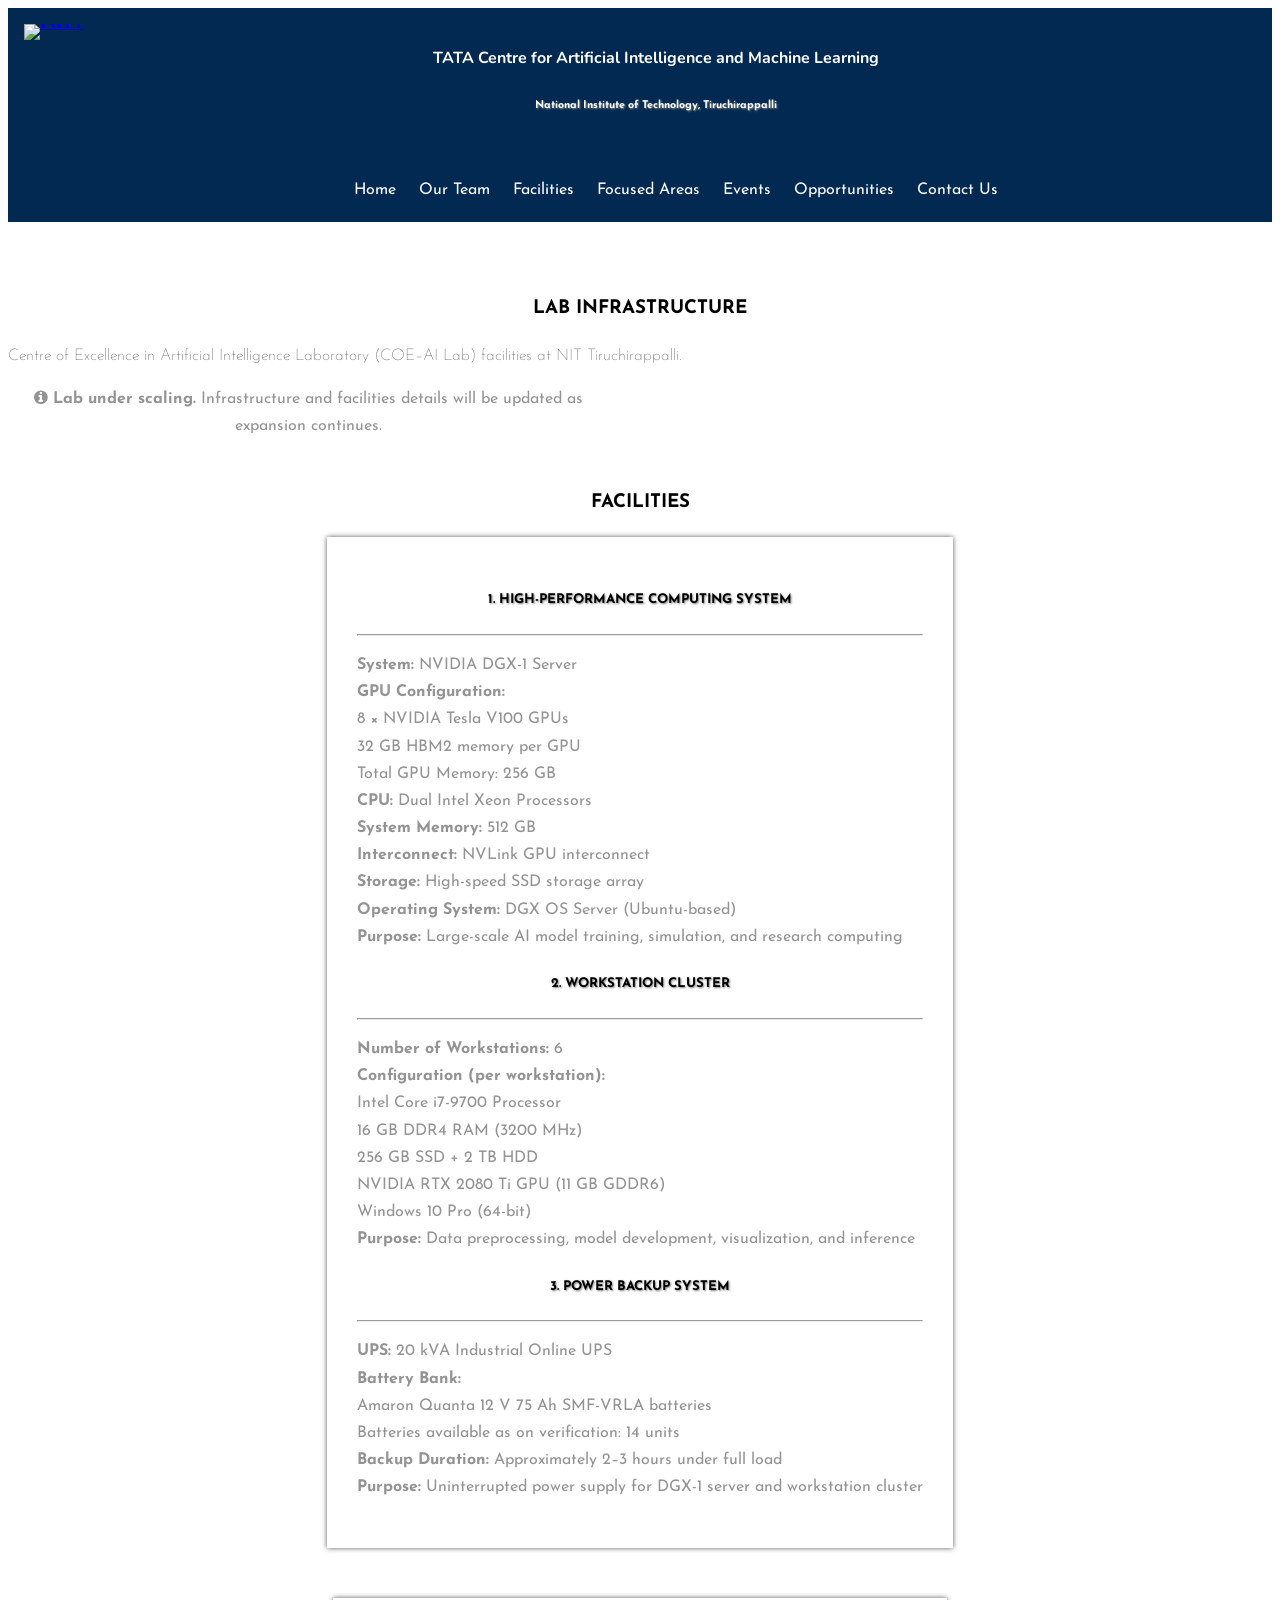
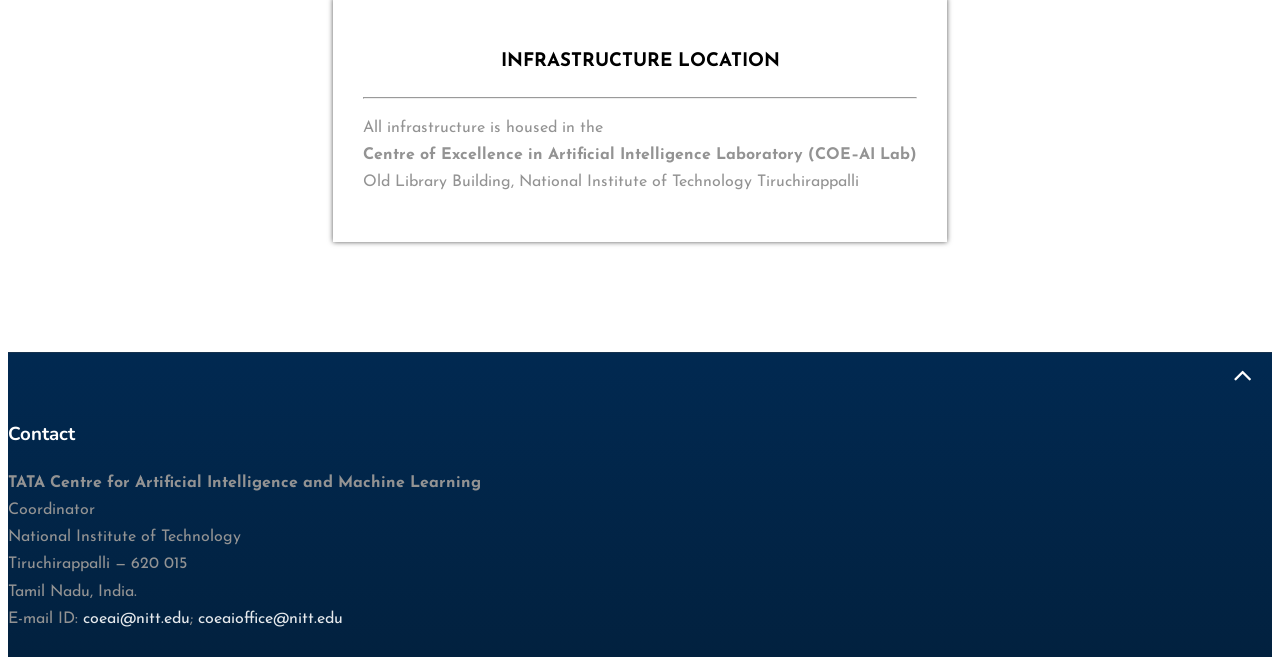
==== commit a8852164: "fix: add image field" ====
--- a/facilities.html
+++ b/facilities.html
@@ -1,236 +1,209 @@
 <!DOCTYPE html>
 <html lang="en">
-  <head>
-    <title>TATA Centre for Artificial Intelligence and Machine Learning</title>
-    <meta charset="utf-8" />
-    <meta
-      name="viewport"
-      content="width=device-width, initial-scale=1, shrink-to-fit=yes"
-    />
-    <link
-      href="https://fonts.googleapis.com/css?family=Nunito:300,400,700"
-      rel="stylesheet"
-    />
-    <link rel="stylesheet" href="fonts/icomoon/style.css" />
-    <link rel="stylesheet" href="css/bootstrap.min.css" />
-    <link rel="stylesheet" href="css/magnific-popup.css" />
-    <link rel="stylesheet" href="css/jquery-ui.css" />
-    <link rel="stylesheet" href="css/owl.carousel.min.css" />
-    <link rel="stylesheet" href="css/owl.theme.default.min.css" />
-    <link rel="stylesheet" href="fonts/flaticon/font/flaticon.css" />
-    <link rel="stylesheet" href="css/style.css" />
-    <link rel="shortcut icon" href="images/emblem.png" type="image/x-icon" />
-    <link
-      href="https://fonts.googleapis.com/css?family=Josefin+Sans"
-      rel="stylesheet"
-    />
-    <link
-      rel="stylesheet"
-      href="https://cdnjs.cloudflare.com/ajax/libs/font-awesome/4.7.0/css/font-awesome.min.css"
-    />
-    <link href="css/animate.css" rel="stylesheet" type="text/css" media="all" />
-  </head>
-
-  <body
-    data-spy="scroll"
-    data-target=".site-navbar-target"
-    data-offset="300"
-    style="font-family: 'Josefin Sans', sans-serif !important"
-  >
-    <div class="site-wrap" id="home-section">
-      <div class="site-mobile-menu site-navbar-target">
-        <div class="site-mobile-menu-header">
-          <div class="site-mobile-menu-close mt-3">
-            <span class="icon-close2 js-menu-toggle"></span>
+
+<head>
+  <title>TATA Centre for Artificial Intelligence and Machine Learning</title>
+  <meta charset="utf-8" />
+  <meta name="viewport" content="width=device-width, initial-scale=1, shrink-to-fit=yes" />
+  <link href="https://fonts.googleapis.com/css?family=Nunito:300,400,700" rel="stylesheet" />
+  <link rel="stylesheet" href="fonts/icomoon/style.css" />
+  <link rel="stylesheet" href="css/bootstrap.min.css" />
+  <link rel="stylesheet" href="css/magnific-popup.css" />
+  <link rel="stylesheet" href="css/jquery-ui.css" />
+  <link rel="stylesheet" href="css/owl.carousel.min.css" />
+  <link rel="stylesheet" href="css/owl.theme.default.min.css" />
+  <link rel="stylesheet" href="fonts/flaticon/font/flaticon.css" />
+  <link rel="stylesheet" href="css/style.css" />
+  <link rel="shortcut icon" href="images/emblem.png" type="image/x-icon" />
+  <link href="https://fonts.googleapis.com/css?family=Josefin+Sans" rel="stylesheet" />
+  <link rel="stylesheet" href="https://cdnjs.cloudflare.com/ajax/libs/font-awesome/4.7.0/css/font-awesome.min.css" />
+  <link href="css/animate.css" rel="stylesheet" type="text/css" media="all" />
+</head>
+
+<body data-spy="scroll" data-target=".site-navbar-target" data-offset="300"
+  style="font-family: 'Josefin Sans', sans-serif !important">
+  <div class="site-wrap" id="home-section">
+    <div class="site-mobile-menu site-navbar-target">
+      <div class="site-mobile-menu-header">
+        <div class="site-mobile-menu-close mt-3">
+          <span class="icon-close2 js-menu-toggle"></span>
+        </div>
+      </div>
+      <div class="site-mobile-menu-body"></div>
+    </div>
+
+    <header class="site-navbar js-sticky-header site-navbar-target" style="background-color: #012951" role="banner">
+      <div class="site-logo">
+        <a href="https://www.nitt.edu/" style="float: left"><img src="images/emblem.png" alt="NITT"
+            style="width: 130px; height: 130px" /></a>
+        <a href="#home-section" class="text-black head-tag go-top"></a>
+      </div>
+      <div class="container">
+        <div class="row align-items-center position-relative">
+          <div class="col-12">
+            <nav class="site-navigation text-center" role="navigation">
+              <div style="color: white; text-align: center">
+                <h4>
+                  TATA Centre for Artificial Intelligence and Machine Learning
+                </h4>
+                <h6>National Institute of Technology, Tiruchirappalli</h6>
+              </div>
+              <ul class="site-menu main-menu js-clone-nav ml-auto d-none d-lg-block" style="float: right">
+                <li class="dropdown">
+                  <a href="index.html" class="nav-link">Home</a>
+                </li>
+                <li class="dropdown">
+                  <a href="" class="nav-link">Our Team</a>
+                  <div class="dropdown-content">
+                    <a href="team.html">NITT COE Faculty</a>
+                    <a href="empty.html">COE Staff</a>
+                  </div>
+                </li>
+                <li class="dropdown">
+                  <a href="facilities.html" class="nav-link">Facilities</a>
+                </li>
+                <li class="dropdown">
+                  <a href="research.html" class="nav-link">Focused Areas</a>
+                </li>
+                <li class="dropdown">
+                  <a href="events.html" class="nav-link">Events</a>
+                </li>
+                <li class="dropdown">
+                  <a href="opportunities.html" class="nav-link">Opportunities</a>
+                </li>
+                <li class="dropdown">
+                  <a href="contact.html" class="nav-link">Contact Us</a>
+                </li>
+
+              </ul>
+            </nav>
           </div>
-        </div>
-        <div class="site-mobile-menu-body"></div>
-      </div>
-
-      <header
-        class="site-navbar js-sticky-header site-navbar-target"
-        style="background-color: #012951"
-        role="banner"
-      >
-        <div class="site-logo">
-          <a href="https://www.nitt.edu/" style="float: left"
-            ><img
-              src="images/emblem.png"
-              alt="NITT"
-              style="width: 130px; height: 130px"
-          /></a>
-          <a href="#home-section" class="text-black head-tag go-top"></a>
-        </div>
-        <div class="container">
-          <div class="row align-items-center position-relative">
-            <div class="col-12">
-              <nav class="site-navigation text-center" role="navigation">
-                <div style="color: white; text-align: center">
-                  <h4>
-                    TATA Centre for Artificial Intelligence and Machine Learning
-                  </h4>
-                  <h6>National Institute of Technology, Tiruchirappalli</h6>
-                </div>
-                <ul
-                  class="site-menu main-menu js-clone-nav ml-auto d-none d-lg-block"
-                  style="float: right"
-                >
-                  <li class="dropdown">
-                    <a href="index.html" class="nav-link">Home</a>
-                  </li>
-                  <li class="dropdown">
-                    <a href="" class="nav-link">Our Team</a>
-                    <div class="dropdown-content">
-                      <a href="team.html">NITT COE Faculty</a>
-                      <a href="empty.html">COE Staff</a>
-                    </div>
-                  </li>
-                  <li class="dropdown">
-                    <a href="facilities.html" class="nav-link">Facilities</a>
-                  </li>
-                  <li class="dropdown">
-                    <a href="research.html" class="nav-link">Focused Areas</a>
-                  </li>
-                  <li class="dropdown">
-                    <a href="events.html" class="nav-link">Events</a>
-                  </li>
-                  <li class="dropdown">
-                    <a href="opportunities.html" class="nav-link"
-                      >Opportunities</a
-                    >
-                  </li>
-                  <li class="dropdown">
-                    <a href="contact.html" class="nav-link">Contact Us</a>
-                  </li>
-                  
-                </ul>
-              </nav>
+          <div class="toggle-button align-items-center d-flex">
+            <a href="#" class="site-menu-toggle js-menu-toggle text-white mt-5 d-inline-block d-lg-none d-flex">
+              <span class="icon-menu h3 m-0"></span></a>
+          </div>
+        </div>
+      </div>
+    </header>
+    <div class="site-section block__73694" id="about-section">
+      <div class="container-fluid">
+        <div class="row d-flex no-gutters align-items-stretch">
+          <div class="col-lg-12 p-lg-5 mt-4 mt-lg-0" style="padding-top: 20px !important">
+            <span class="anchor" id="lab"></span>
+            <h3 class="mb-3 text-black h3font">Lab Infrastructure</h3>
+            <p class="para-font text-justify d-flex justify-content-center">
+              Centre of Excellence in Artificial Intelligence Laboratory (COE–AI Lab) facilities at NIT Tiruchirappalli.
+            </p>
+            <div class="alert alert-info mx-auto mt-3 mb-4 text-center" style="max-width: 600px;" role="status">
+              <i class="fa fa-info-circle" aria-hidden="true"></i>
+              <strong>Lab under scaling.</strong> Infrastructure and facilities details will be updated as expansion
+              continues.
             </div>
-            <div class="toggle-button align-items-center d-flex">
-              <a
-                href="#"
-                class="site-menu-toggle js-menu-toggle text-white mt-5 d-inline-block d-lg-none d-flex"
-              >
-                <span class="icon-menu h3 m-0"></span
-              ></a>
-            </div>
-          </div>
-        </div>
-      </header>
-      <div class="site-section block__73694" id="about-section">
-        <div class="container-fluid">
-          <div class="row d-flex no-gutters align-items-stretch">
-            <div
-              class="col-lg-12 p-lg-5 mt-4 mt-lg-0"
-              style="padding-top: 20px !important"
-            >
-              <span class="anchor" id="lab"></span>
-              <h3 class="mb-3 text-black h3font">Lab Infrastructure</h3>
-              <p class="para-font text-justify d-flex justify-content-center">
-                Centre of Excellence in Artificial Intelligence Laboratory (COE–AI Lab) facilities at NIT Tiruchirappalli.
-              </p>
-              <br />
-              <span id="equipments" class="anchor"></span>
-              <h3 class="mb-3 text-black h3font">Facilities</h3>
-              <div class="site-section block__73694" id="theme-section">
-                <div class="container-fluid">
-                  <div class="row d-flex no-gutters align-items-stretch">
-                    <div class="col-lg-12">
-                      <div class="comm" align="center">
-                        <h5 class="text-black">1. High-Performance Computing System</h5>
-                        <hr />
-                        <ul style="text-align: left; list-style: none; padding-left: 0;">
-                          <li><strong>System:</strong> NVIDIA DGX-1 Server</li>
-                          <li><strong>GPU Configuration:</strong></li>
-                          <li>8 × NVIDIA Tesla V100 GPUs</li>
-                          <li>32 GB HBM2 memory per GPU</li>
-                          <li>Total GPU Memory: 256 GB</li>
-                          <li><strong>CPU:</strong> Dual Intel Xeon Processors</li>
-                          <li><strong>System Memory:</strong> 512 GB</li>
-                          <li><strong>Interconnect:</strong> NVLink GPU interconnect</li>
-                          <li><strong>Storage:</strong> High-speed SSD storage array</li>
-                          <li><strong>Operating System:</strong> DGX OS Server (Ubuntu-based)</li>
-                          <li><strong>Purpose:</strong> Large-scale AI model training, simulation, and research computing</li>
-                        </ul>
-
-                        <h5 class="text-black mt-4">2. Workstation Cluster</h5>
-                        <hr />
-                        <ul style="text-align: left; list-style: none; padding-left: 0;">
-                          <li><strong>Number of Workstations:</strong> 6</li>
-                          <li><strong>Configuration (per workstation):</strong></li>
-                          <li>Intel Core i7-9700 Processor</li>
-                          <li>16 GB DDR4 RAM (3200 MHz)</li>
-                          <li>256 GB SSD + 2 TB HDD</li>
-                          <li>NVIDIA RTX 2080 Ti GPU (11 GB GDDR6)</li>
-                          <li>Windows 10 Pro (64-bit)</li>
-                          <li><strong>Purpose:</strong> Data preprocessing, model development, visualization, and inference</li>
-                        </ul>
-
-                        <h5 class="text-black mt-4">3. Power Backup System</h5>
-                        <hr />
-                        <ul style="text-align: left; list-style: none; padding-left: 0;">
-                          <li><strong>UPS:</strong> 20 kVA Industrial Online UPS</li>
-                          <li><strong>Battery Bank:</strong></li>
-                          <li>Amaron Quanta 12 V 75 Ah SMF-VRLA batteries</li>
-                          <li>Batteries available as on verification: 14 units</li>
-                          <li><strong>Backup Duration:</strong> Approximately 2–3 hours under full load</li>
-                          <li><strong>Purpose:</strong> Uninterrupted power supply for DGX-1 server and workstation cluster</li>
-                        </ul>
-
-                        <h5 class="text-black mt-4">4. Infrastructure Location</h5>
-                        <hr />
-                        <p class="text-justify" style="text-align: left;">
-                          All infrastructure is housed in the<br />
-                          <strong>Centre of Excellence in Artificial Intelligence Laboratory (COE–AI Lab)</strong><br />
-                          Old Library Building, National Institute of Technology Tiruchirappalli
-                        </p>
-                      </div>
+            <br />
+            <span id="equipments" class="anchor"></span>
+            <h3 class="mb-3 text-black h3font">Facilities</h3>
+            <div class="site-section block__73694" id="theme-section">
+              <div class="container-fluid">
+                <div class="row d-flex no-gutters align-items-stretch">
+                  <div class="col-lg-12">
+                    <div class="comm" align="center">
+                      <h5 class="text-black">1. High-Performance Computing System</h5>
+                      <hr />
+                      <ul style="text-align: left; list-style: none; padding-left: 0;">
+                        <li><strong>System:</strong> NVIDIA DGX-1 Server</li>
+                        <li><strong>GPU Configuration:</strong></li>
+                        <li>8 × NVIDIA Tesla V100 GPUs</li>
+                        <li>32 GB HBM2 memory per GPU</li>
+                        <li>Total GPU Memory: 256 GB</li>
+                        <li><strong>CPU:</strong> Dual Intel Xeon Processors</li>
+                        <li><strong>System Memory:</strong> 512 GB</li>
+                        <li><strong>Interconnect:</strong> NVLink GPU interconnect</li>
+                        <li><strong>Storage:</strong> High-speed SSD storage array</li>
+                        <li><strong>Operating System:</strong> DGX OS Server (Ubuntu-based)</li>
+                        <li><strong>Purpose:</strong> Large-scale AI model training, simulation, and research computing
+                        </li>
+                      </ul>
+
+                      <h5 class="text-black mt-4">2. Workstation Cluster</h5>
+                      <hr />
+                      <ul style="text-align: left; list-style: none; padding-left: 0;">
+                        <li><strong>Number of Workstations:</strong> 6</li>
+                        <li><strong>Configuration (per workstation):</strong></li>
+                        <li>Intel Core i7-9700 Processor</li>
+                        <li>16 GB DDR4 RAM (3200 MHz)</li>
+                        <li>256 GB SSD + 2 TB HDD</li>
+                        <li>NVIDIA RTX 2080 Ti GPU (11 GB GDDR6)</li>
+                        <li>Windows 10 Pro (64-bit)</li>
+                        <li><strong>Purpose:</strong> Data preprocessing, model development, visualization, and
+                          inference</li>
+                      </ul>
+
+                      <h5 class="text-black mt-4">3. Power Backup System</h5>
+                      <hr />
+                      <ul style="text-align: left; list-style: none; padding-left: 0;">
+                        <li><strong>UPS:</strong> 20 kVA Industrial Online UPS</li>
+                        <li><strong>Battery Bank:</strong></li>
+                        <li>Amaron Quanta 12 V 75 Ah SMF-VRLA batteries</li>
+                        <li>Batteries available as on verification: 14 units</li>
+                        <li><strong>Backup Duration:</strong> Approximately 2–3 hours under full load</li>
+                        <li><strong>Purpose:</strong> Uninterrupted power supply for DGX-1 server and workstation
+                          cluster</li>
+                      </ul>
+
+                    </div> <!-- Close previous .comm div for Facilities -->
+
+                    <div class="comm mt-5" align="center">
+                      <h3 class="mb-3 text-black h3font">Infrastructure Location</h3>
+                      <hr />
+                      <p class="text-justify" style="text-align: left;">
+                        All infrastructure is housed in the<br />
+                        <strong>Centre of Excellence in Artificial Intelligence Laboratory (COE–AI Lab)</strong><br />
+                        Old Library Building, National Institute of Technology Tiruchirappalli
+                      </p>
                     </div>
                   </div>
                 </div>
               </div>
             </div>
-            <br />
           </div>
+          <br />
         </div>
       </div>
     </div>
-    <div class="btn btn-primary">
-      <a class="go-top" href="#home-section"
-        ><i class="fa fa-angle-up" aria-hidden="true"></i
-      ></a>
+  </div>
+  <div class="btn btn-primary">
+    <a class="go-top" href="#home-section"><i class="fa fa-angle-up" aria-hidden="true"></i></a>
+  </div>
+  <footer class="site-footer footer-padding">
+    <div class="container">
+      <div class="row">
+        <div class="col-md-8">
+          <h3 class="footer-heading1 mb-1">Contact</h3>
+          <strong>TATA Centre for Artificial Intelligence and Machine
+            Learning</strong><br />
+          Coordinator <br />
+          National Institute of Technology<br />
+          Tiruchirappalli — 620 015<br />
+          Tamil Nadu, India.<br />
+          E-mail ID: <a href="mailto:coeai@nitt.edu">coeai@nitt.edu</a>;
+          <a href="mailto:coeaioffice@nitt.edu">coeaioffice@nitt.edu</a>
+          <br />
+        </div>
+        <div class="col-md-4 rightAlign"></div>
+      </div>
     </div>
-    <footer class="site-footer footer-padding">
-      <div class="container">
-        <div class="row">
-          <div class="col-md-8">
-            <h3 class="footer-heading1 mb-1">Contact</h3>
-            <strong
-              >TATA Centre for Artificial Intelligence and Machine
-              Learning</strong
-            ><br />
-            Coordinator <br />
-            National Institute of Technology<br />
-            Tiruchirappalli — 620 015<br />
-            Tamil Nadu, India.<br />
-            E-mail ID: <a href="mailto:coeai@nitt.edu">coeai@nitt.edu</a>;
-            <a href="mailto:coeaioffice@nitt.edu">coeaioffice@nitt.edu</a>
-            <br />
-          </div>
-          <div class="col-md-4 rightAlign"></div>
-        </div>
-      </div>
-    </footer>
-    <script src="js/jquery-3.3.1.min.js"></script>
-    <script src="js/jquery-ui.js"></script>
-    <script src="js/popper.min.js"></script>
-    <script src="js/bootstrap.min.js"></script>
-    <script src="js/owl.carousel.min.js"></script>
-    <script src="js/jquery.magnific-popup.min.js"></script>
-    <script src="js/jquery.sticky.js"></script>
-    <script src="js/jquery.waypoints.min.js"></script>
-    <script src="js/jquery.animateNumber.min.js"></script>
-    <script src="js/aos.js"></script>
-    <script src="js/main.js"></script>
-  </body>
-</html>
+  </footer>
+  <script src="js/jquery-3.3.1.min.js"></script>
+  <script src="js/jquery-ui.js"></script>
+  <script src="js/popper.min.js"></script>
+  <script src="js/bootstrap.min.js"></script>
+  <script src="js/owl.carousel.min.js"></script>
+  <script src="js/jquery.magnific-popup.min.js"></script>
+  <script src="js/jquery.sticky.js"></script>
+  <script src="js/jquery.waypoints.min.js"></script>
+  <script src="js/jquery.animateNumber.min.js"></script>
+  <script src="js/aos.js"></script>
+  <script src="js/main.js"></script>
+</body>
+
+</html>
